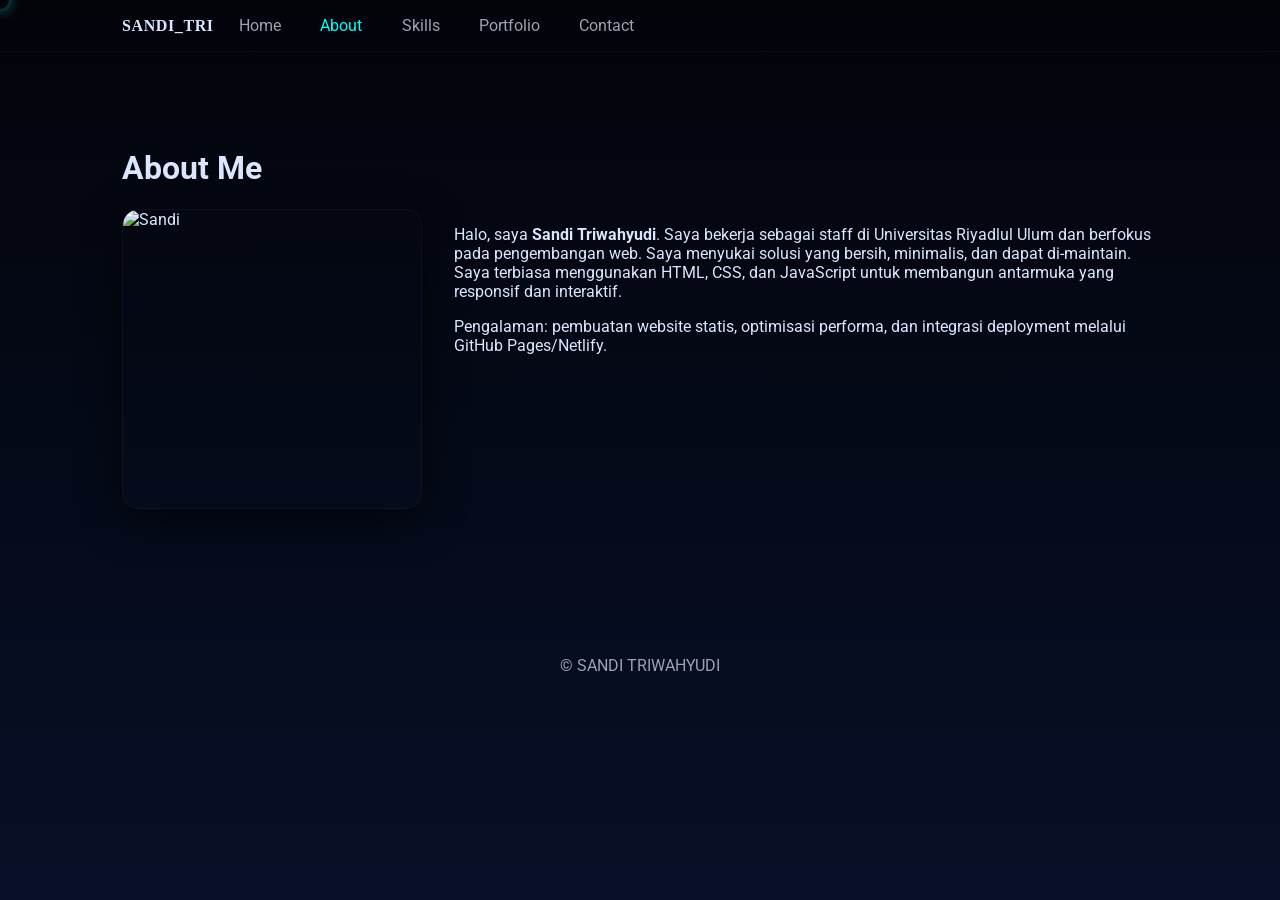
==== about.html @ 4e3b27ff "Add files via upload" ====
<!doctype html>
 <html lang="id">
 <head>
 <meta charset="utf-8">
 <meta name="viewport" content="width=device-width,initial-scale=1">
 <title>About — Sandi Triwahyudi</title>
 <link href="https://fonts.googleapis.com/css2?
 family=Poppins:wght@600;700&family=Roboto:wght@300;400;500&display=swap"
 rel="stylesheet">
 <link rel="stylesheet" href="style.css">
 </head>
 <body>
 <div class="cursor" id="cursor"></div>
 <header class="nav">
 <div class="container nav-inner">
 <div class="logo">SANDI_TRI</div>
 <nav>
 <a href="index.html">Home</a>
 <a href="about.html" class="active">About</a>
 <a href="skills.html">Skills</a>
 <a href="portfolio.html">Portfolio</a>
 <a href="contact.html">Contact</a>
 </nav>
 </div>
 </header>
 <main class="container page">
 <h1>About Me</h1>
 <div class="about-grid">
 <div class="about-wrap">
 <img src="assets/images/profile.jpg" alt="Sandi" class="about">
 </div>
 <div class="about-right">
 <p>Halo, saya <strong>Sandi Triwahyudi</strong>. Saya bekerja sebagai 
staff di Universitas Riyadlul Ulum dan berfokus pada pengembangan web. Saya 
menyukai solusi yang bersih, minimalis, dan dapat di-maintain. Saya terbiasa 
menggunakan HTML, CSS, dan JavaScript untuk membangun antarmuka yang 
responsif dan interaktif.</p>
 <p>Pengalaman: pembuatan website statis, optimisasi performa, dan 
integrasi deployment melalui GitHub Pages/Netlify.</p>
 </div>
 </div>
 </main>
 <footer class="site-footer">
 <div class="container">© <span id="year"></span> SANDI TRIWAHYUDI</div>
 </footer>
 <script src="js/parallax.js"></script>
 <script src="js/main.js"></script>
 </body>
 </html>
---- style.css ----
/* Reset & base */
 :root{--bg:#05060a;--panel:#0b0d12;--neon-1: #00ffff;--neon-2: #7B2FF7;--glass: rgba(255,255,255,0.03);--muted: #9aa4b2;
 font-family: 'Roboto', system-ui,-apple-system, 'Segoe UI', Roboto,
 'Helvetica Neue', Arial;
 }
 *{box-sizing:border-box}
 html,body{height:100%;margin:0;background:linear-gradient(180deg,#03040a 0%,
 #071028 100%);color:#dbe7ff}
 img{max-width:100%;display:block}
 .container{max-width:1100px;margin:0 auto;padding:2rem}
 /* NAV */
 .nav{position:fixed;top:0;left:0;right:0;z-index:40;background:linear
gradient(180deg, rgba(3,4,10,0.6), rgba(3,4,10,0.25));backdrop-filter:
 blur(6px);border-bottom:1px solid rgba(255,255,255,0.03)}
 .nav-inner{display:flex;align-items:center;justify-content:space
between;padding:1rem 2rem}
 .logo{font-family:'Poppins';font-weight:600;letter-spacing:0.6px}
 .nav a{color:var(--muted);text-decoration:none;margin-left:1rem;padding:
 0.4rem 0.6rem;border-radius:6px}
 .nav a:hover{color:var(--neon-1);text-shadow:0 0 10px rgba(0,255,255,0.12)}
 .nav a.active{color:var(--neon-1)}
 /* Background layers */
 .bg-layer{position:fixed;inset:0;pointer-events:none;z-index:0}
 .layer-1{background:radial-gradient(ellipse at center, rgba(0,255,255,0.04),
 transparent 30%);mix-blend-mode:screen}
 .layer-2{background:linear-gradient(120deg, rgba(123,47,247,0.03),
 transparent 30%), radial-gradient(ellipse at bottom right, rgba(0,255,255,
 0.02), transparent 10%)}
 /* HERO */
 .hero{min-height:84vh;display:flex;align-items:center;position:relative;z
index:5;padding-top:6rem}
 .hero-inner{display:flex;align-items:center;gap:3rem}
 .hero-left{flex:1}
 .hero-right{width:320px;display:flex;align-items:center;justify
content:center}
 .profile-wrap{width:300px;height:300px;border-radius:
 16px;overflow:hidden;border:1px solid rgba(255,255,255,0.04);box-shadow:0
 10px 40px rgba(0,0,0,0.7)}
 .profile{width:100%;height:100%;object-fit:cover;display:block}
 .neon{font-family:'Poppins';font-weight:700;font-size:2.2rem;margin:
 0;color:#eafcff;text-shadow:0 0 8px rgba(0,255,255,0.15),0 0 30px rgba(123,
 47,247,0.06)}
 .sub{color:var(--muted);margin-top:0.6rem}
 .motto{margin:1rem 0 1.6rem;color:#bcdcff}
 .btn{display:inline-block;background:aqua ;color:#021020;padding:0.65rem 1rem;border-radius:
 10px;text-decoration:none;font-weight:600;box-shadow:0 8px 30px rgba(0,255,
 255,0.08);transition:transform .18s ease, box-shadow .18s ease}
 .btn:hover{transform:translateY(-4px);box-shadow:0 18px 60px rgba(0,255,255,
 0.12)}
 .btn.ghost{background:transparent;color:var(--neon-1);border:1px solid
 rgba(0,255,255,0.06)}
 /* intro */
 .intro{padding-bottom:4rem}
 .section-title{font-family:'Poppins';margin-bottom:0.6rem}
 .lead{color:var(--muted)}
 /* page layout */
 .page{padding-top:8rem;padding-bottom:6rem}
 .about{width:100%;height:100%;object-fit:cover;display:block}
 .about-grid{display:grid;grid-template-columns:300px 1fr;gap:2rem;align
items:center}
 .about-wrap{width:300px;height:300px;border-radius:
 16px;overflow:hidden;border:1px solid rgba(255,255,255,0.04);box-shadow:0
 10px 40px rgba(0,0,0,0.7)}
 .about-profile{width:100%;border-radius:12px}
 /* skills */
 .skills-grid{display:grid;grid-template-columns:repeat(auto-fit,minmax(200px,
 1fr));gap:1.2rem}
 .skill-card{background:linear-gradient(180deg,rgba(255,255,255,
 0.02),transparent);padding:1.2rem;border-radius:12px;border:1px solid
 rgba(255,255,255,0.03);transition:transform .18s ease, box-shadow .18s ease}
 .skill-card:hover{transform:translateY(-8px);box-shadow:0 20px 50px rgba(11,
 13,18,0.6);outline:2px solid rgba(0,255,255,0.06)}
 /* projects */
 .projects-grid{display:grid;grid-template-columns:repeat(auto
fit,minmax(300px,1fr));gap:1.2rem}
 .project-card{background:linear-gradient(180deg, rgba(255,255,255,0.02),
 transparent);border-radius:12px;overflow:hidden;border:1px solid rgba(255,
 255,255,0.03);transition:transform .2s ease, box-shadow .2s ease}
 .project-card:hover{transform:translateY(-8px);box-shadow:0 30px 80px rgba(0,
 0,0,0.7)}
 .project-thumb{height:160px;background:linear-gradient(90deg,var(-
neon-2),var(--neon-1));opacity:0.08}
 .project-body{padding:1rem}
 .project-actions{margin-top:1rem}
 .btn.small{padding:0.4rem 0.6rem;border-radius:8px;font-size:0.9rem}
 /* contact */
 .contact-cards{display:flex;gap:1rem;flex-wrap:wrap}
 .contact-card{flex:1;min-width:220px;padding:1rem;border-radius:
 12px;background:linear-gradient(180deg, rgba(255,255,255,0.02),
 transparent);border:1px solid rgba(255,255,255,0.03)}
 /* footer */
 .site-footer{padding:1.2rem 0;color:var(--muted);text-align:center;border
top:1px solid rgba(255,255,255,0.02)}
 /* custom cursor */
 .cursor{position:fixed;top:0;left:0;width:18px;height:18px;border-radius:
 50%;pointer-events:none;z-index:9999;transform:translate(-50%,-50%);mix
blend-mode:screen;box-shadow:0 0 14px rgba(0,255,255,
 0.6);transition:transform .12s ease, width .12s ease, height .12s ease}
 /* responsive */
 @media (max-width:900px){
 .hero-inner{flex-direction:column-reverse;gap:1.2rem}
 .hero-right{width:240px}
 .about-grid{grid-template-columns:1fr}
 }
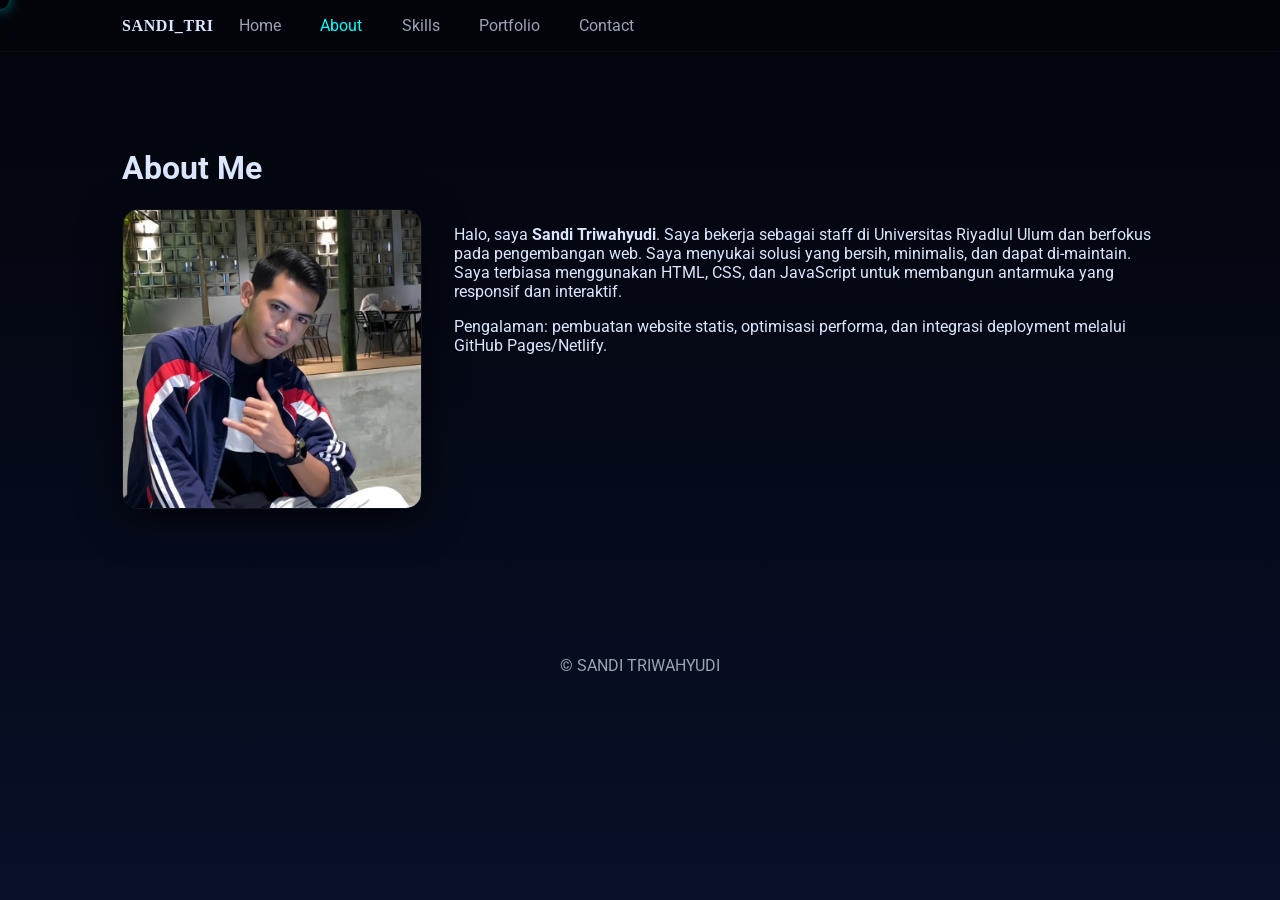
==== commit 5643f44b: "Fix HTML structure and update profile image path" ====
--- a/about.html
+++ b/about.html
@@ -27,7 +27,7 @@
  <h1>About Me</h1>
  <div class="about-grid">
  <div class="about-wrap">
- <img src="assets/images/profile.jpg" alt="Sandi" class="about">
+ <img src="profile.jpg" alt="Sandi" class="about">
  </div>
  <div class="about-right">
  <p>Halo, saya <strong>Sandi Triwahyudi</strong>. Saya bekerja sebagai 
@@ -46,4 +46,5 @@
  <script src="js/parallax.js"></script>
  <script src="js/main.js"></script>
  </body>
- </html>+
+ </html>
